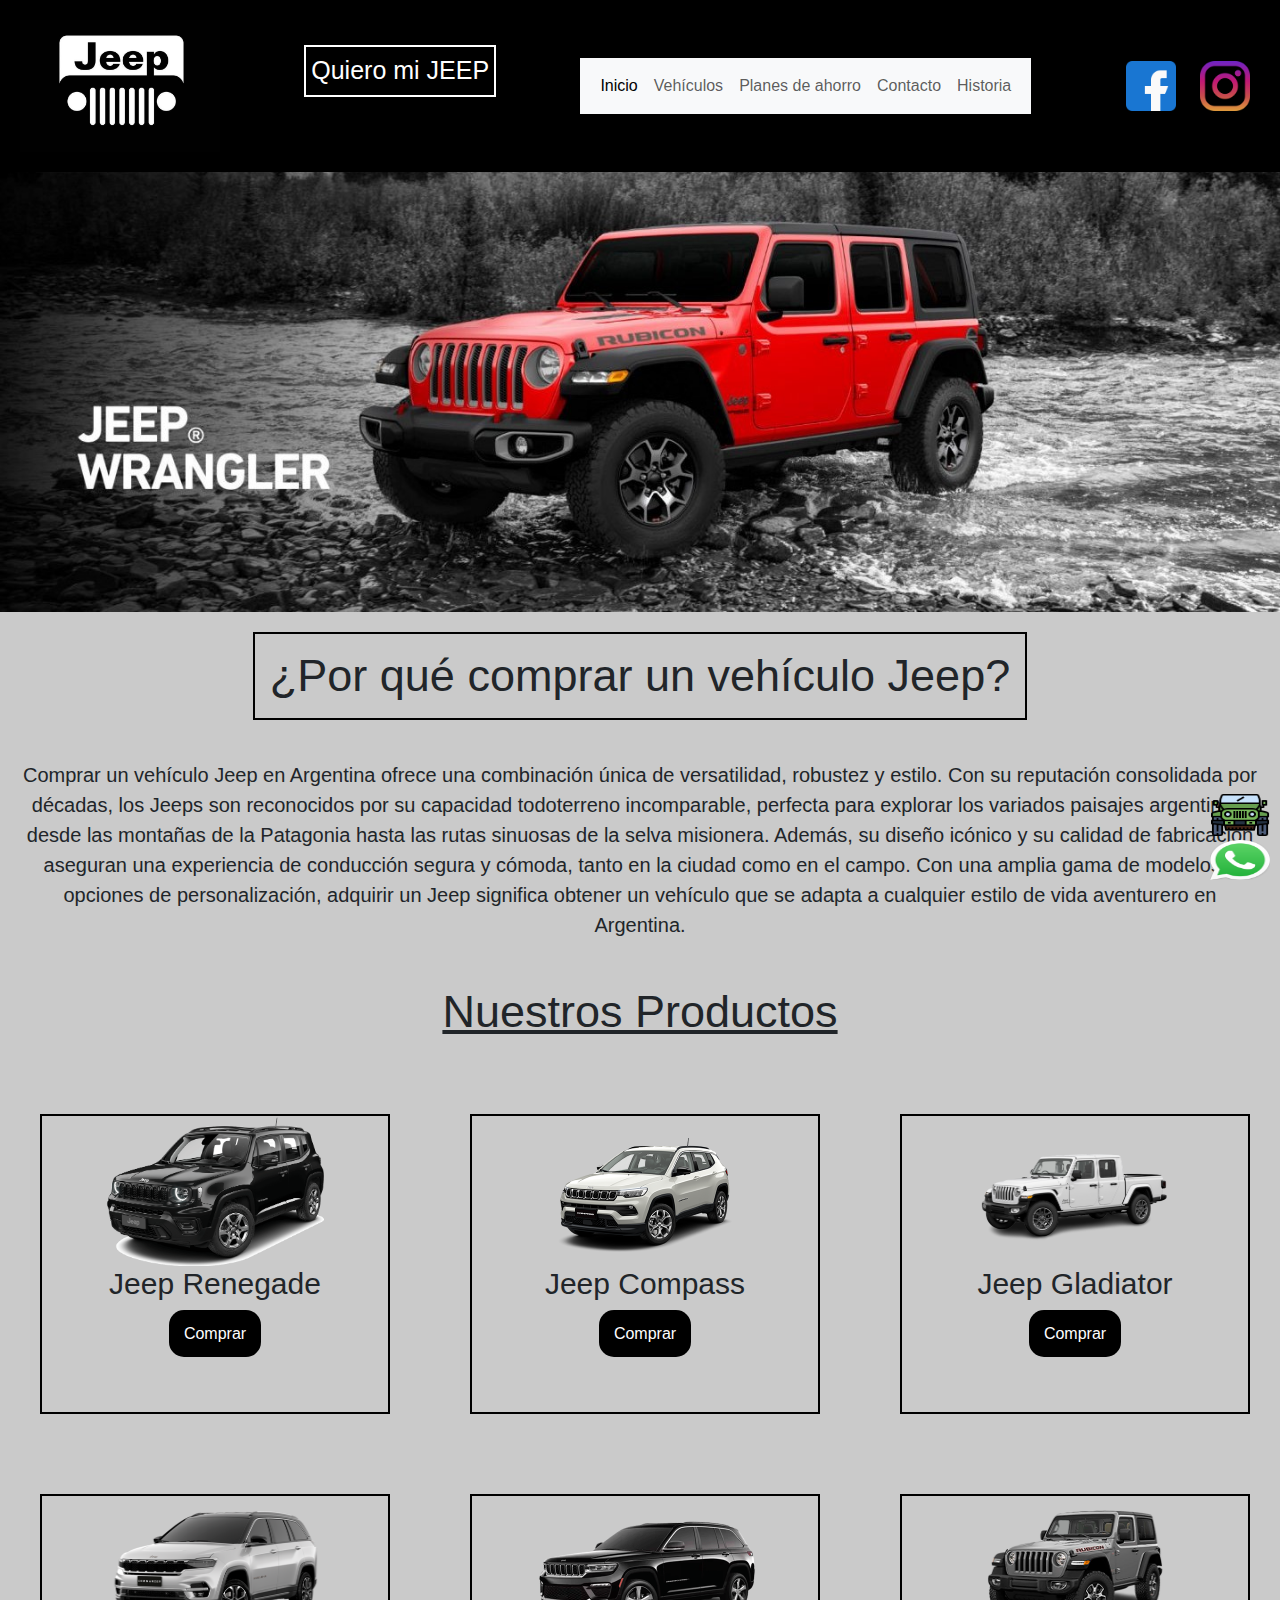
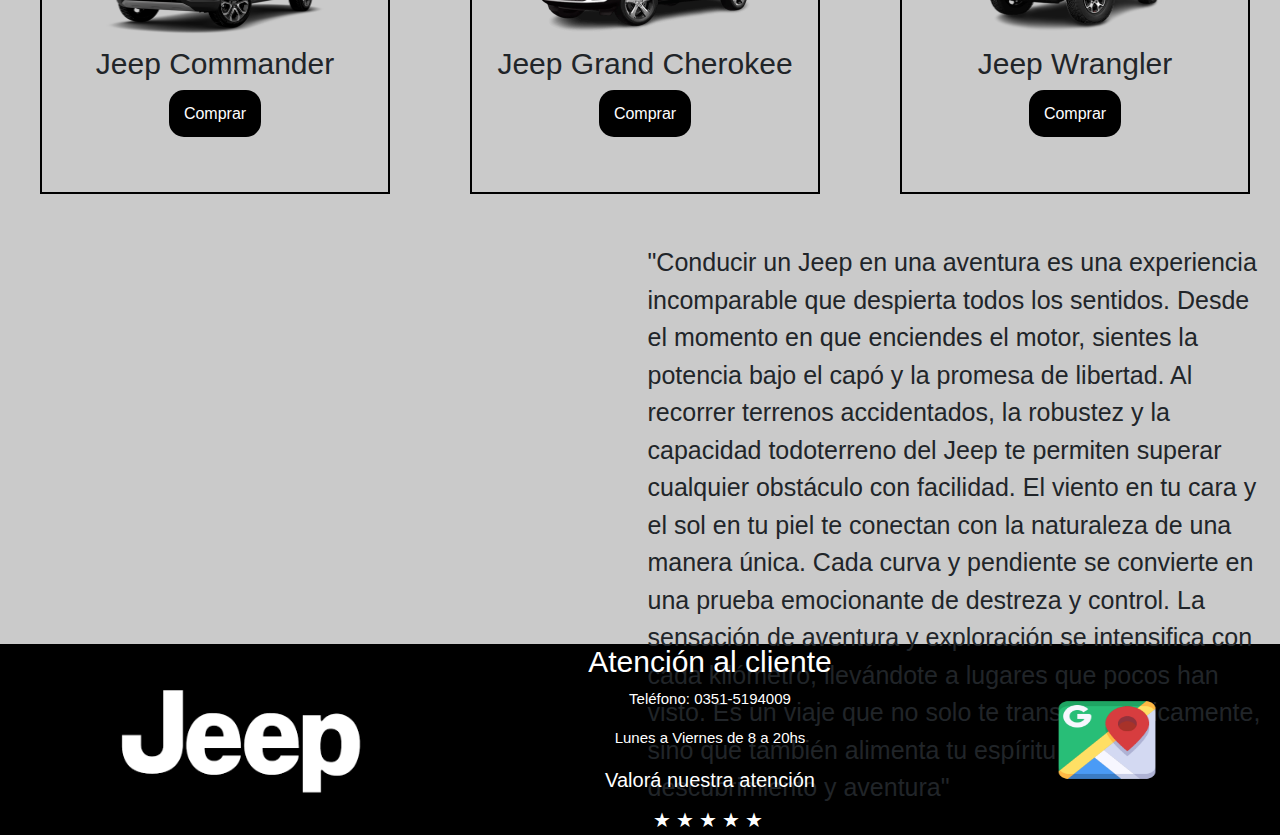
==== index.html @ 8668ca27 "jeepcopia1" ====
<!DOCTYPE html>
<html lang="es">

<head>
    <link rel="stylesheet" href="./css/styles.css" />
    <meta charset="UTF-8">
    <meta name="viewport" content="width=device-width, initial-scale=1.0">
    <title>Jeep Argentina</title>
    <link rel="shortcut icon" href="./img/Jeeplogo.png">
    <link href="https://cdn.jsdelivr.net/npm/bootstrap@5.3.3/dist/css/bootstrap.min.css" rel="stylesheet"
        integrity="sha384-QWTKZyjpPEjISv5WaRU9OFeRpok6YctnYmDr5pNlyT2bRjXh0JMhjY6hW+ALEwIH" crossorigin="anonymous">
</head>

<body>

    <header>
        <!--LOGO JEEP-->
        <img src="./img/logovehiculojeep.jpg" alt="logo jeep">
        <a href="./pages/vehiculos.html">
            <p>Quiero mi JEEP</p>
        </a>
            <nav class="navbar navbar-expand-lg bg-body-tertiary">
                <div class="container-fluid">
                    <button class="navbar-toggler" type="button" data-bs-toggle="collapse" data-bs-target="#navbarText"
                        aria-controls="navbarText" aria-expanded="false" aria-label="Toggle navigation">
                        <span class="navbar-toggler-icon"></span>
                    </button>
                    <div class="collapse navbar-collapse" id="navbarText">
                        <ul class="navbar-nav me-auto mb-2 mb-lg-0">
                            <li class="nav-item">
                                <a class="nav-link active" aria-current="page" href="./index.html">Inicio</a>
                            </li>
                            <li class="nav-item">
                                <a class="nav-link" href="./pages/vehiculos.html">Vehículos</a>
                            </li>
                            <li class="nav-item">
                                <a class="nav-link" href="./pages/planesdeahorro.html">Planes de ahorro</a>
                            </li>
                            <li class="nav-item">
                                <a class="nav-link" href="./pages/contacto.html">Contacto</a>
                            </li>
                            <li class="nav-item">
                                <a class="nav-link" href="./pages/historia.html">Historia</a>
                            </li>
                        </ul>
                        
                    </div>
                </div>
        </nav>
        <div class="redessociales">
            <a href="https://www.facebook.com/Jeep.com.ar" target="_blank"><img src="./img/facebook.png" alt=""></a>
            <a href="https://www.instagram.com/jeep_argentina/" target="_blank"><img src="./img/instagram.png"
                    alt=""></a>
        </div>
    </header>

    <main>
        <section class="imgpresentacion">
            <img src="./img/jeepinicio.jpg" alt="jeep inicio">
        </section>
        <section class="bienvenidos">
            <h1>¿Por qué comprar un vehículo Jeep?</h1>
            <p>Comprar un vehículo Jeep en Argentina ofrece una combinación única de versatilidad, robustez y estilo.
                Con su reputación consolidada por décadas, los Jeeps son reconocidos por su capacidad todoterreno
                incomparable, perfecta para explorar los variados paisajes argentinos, desde las montañas de la
                Patagonia hasta las rutas sinuosas de la selva misionera. Además, su diseño icónico y su calidad de
                fabricación aseguran una experiencia de conducción segura y cómoda, tanto en la ciudad como en el campo.
                Con una amplia gama de modelos y opciones de personalización, adquirir un Jeep significa obtener un
                vehículo que se adapta a cualquier estilo de vida aventurero en Argentina.</p>
        </section>
        <section class="productos">
            <!--TARJETAS PRODUCTOS-->
            <h2>Nuestros Productos</h2>
            <div class="grilla-productos">
                <div>
                    <img src="./img/Jeeprenegade.png" alt="Jeep renegade">
                    <h3>Jeep Renegade</h3>
                    <a href="">Comprar</a>
                </div>
                <div>
                    <img src="./img/jeepcompass.png" alt="Jeep compass">
                    <h3>Jeep Compass</h3>
                    <a href="">Comprar</a>
                </div>
                <div>
                    <img src="./img/jeepgladiator.png" alt="Jeep gladiator">
                    <h3>Jeep Gladiator</h3>
                    <a href="">Comprar</a>
                </div>
                <div>
                    <img src="./img/jeepcommander.png" alt="Jeep commander">
                    <h3>Jeep Commander</h3>
                    <a href="">Comprar</a>
                </div>
                <div>
                    <img src="./img/jeepgrandcherokee.png" alt="Jeep grand cherokee">
                    <h3>Jeep Grand Cherokee</h3>
                    <a href="">Comprar</a>
                </div>
                <div>
                    <img src="./img/jeepwrangler.png" alt="Jeep wrangler">
                    <h3>Jeep Wrangler</h3>
                    <a href="">Comprar</a>
                </div>
            </div>
        </section>
        <section class="presentacion">
            <!--VIDEO PRESENTACION-->
            <iframe width="580" height="350" src="https://www.youtube.com/embed/RzF9EJxmcEs?si=Dp8zpTkOr5oR4R_J"
                title="YouTube video player" frameborder="0"
                allow="accelerometer; autoplay; clipboard-write; encrypted-media; gyroscope; picture-in-picture; web-share"
                referrerpolicy="strict-origin-when-cross-origin" allowfullscreen></iframe>
            <p>"Conducir un Jeep en una aventura es una experiencia incomparable que despierta todos los sentidos. Desde
                el momento en que enciendes el motor, sientes la potencia bajo el capó y la promesa de libertad. Al
                recorrer terrenos accidentados, la robustez y la capacidad todoterreno del Jeep te permiten superar
                cualquier obstáculo con facilidad. El viento en tu cara y el sol en tu piel te conectan con la
                naturaleza de una manera única. Cada curva y pendiente se convierte en una prueba emocionante de
                destreza y control. La sensación de aventura y exploración se intensifica con cada kilómetro, llevándote
                a lugares que pocos han visto. Es un viaje que no solo te transporta físicamente, sino que también
                alimenta tu espíritu de descubrimiento y aventura"</p>
        </section>
        <div class="whatsapp">
            <img class="jeepicono" src="./img/jeepicono.png" alt="">
            <a href="https://web.whatsapp.com/" target="_blank"><img class="whatsappicono" src="./img/whatsapp.png"
                    alt=""></a>
        </div>
    </main>

    <footer>
        <img src="./img/Jeeplogo.png" alt="jeep logo">
        <div class="atencionyvaloracion">
            <div class="atencion">
                <h2>Atención al cliente</h2>
                <p>Teléfono: 0351-5194009</p>
                <p>Lunes a Viernes de 8 a 20hs</p>
            </div>
            <div class="valoraciones">
                <p>Valorá nuestra atención</p>
                <ul>
                    <li><a href="">★</a></li>
                    <li><a href="">★</a></li>
                    <li><a href="">★</a></li>
                    <li><a href="">★</a></li>
                    <li><a href="">★</a></li>
                </ul>
            </div>
        </div>
        <a href="https://www.google.com/maps/search/jeep+argentina+concesionarios/@-31.3902182,-64.2924494,12z/data=!3m1!4b1?entry=ttu"
            target="_blank"><img src="./img/google-maps.png" alt=""></a>
    </footer>
    <script src="https://cdn.jsdelivr.net/npm/bootstrap@5.3.3/dist/js/bootstrap.bundle.min.js"
        integrity="sha384-YvpcrYf0tY3lHB60NNkmXc5s9fDVZLESaAA55NDzOxhy9GkcIdslK1eN7N6jIeHz"
        crossorigin="anonymous"></script>

</body>

</html>
---- css/styles.css ----
/**RESET**/
* {
    margin:0;
    padding:0;
    box-sizing: border-box;
    font-family: 'Gill Sans', 'Gill Sans MT', Calibri, 'Trebuchet MS', sans-serif;
}

/**HEADER**/

header {
    background-color: black;
    padding: 20px;
    position: sticky;
    display: flex;
    justify-content: space-between;
    align-items: center;
    z-index: 1;
}

header img {
    width: 200px;
    height: auto;
}


header a p:hover {
    color: orange;
    border-color: orange;
}

header a p {
    font-size: 25px;
    color: white;
    border: 2px solid white;
    padding: 5px;
    display: inline-block;
    text-align: center;
    margin-bottom: 30px;
}

.redessociales a img{
    width: 50px;
    height: 50px;
    margin: 10px;  
}


/**MAIN**/

main {
    background-color: rgba(51, 49, 49, 0.26);
}

.imgpresentacion img {
    width: 100%;
    margin-top: 0;
    padding: 0;
    height: auto;
}


.bienvenidos {
    text-align: center;
}

.bienvenidos h1 {
    font-size: 45px;
    border: 2px solid black;
    display: inline-block;
    padding: 15px;
    margin: 20px;
}

.bienvenidos p {
    font-size: 20px;
    margin: 10px;
    padding: 10px;
}


section h2 {
    font-size: 45px;
    padding: 15px;
    margin: 20px;
    text-align: center;
    text-decoration: underline;
    padding-bottom: 15px;
}

.grilla-productos {
    width: 100%;
    display: grid;
    grid-template-columns: repeat(3, 1fr);
    grid-template-rows: 1fr 1fr ;
    align-items: center;
}

.grilla-productos div {
    width:350px ;
    height: 300px;
    border: 2px solid black;
    text-align: center;
    margin: 40px;
}

.grilla-productos div img {
    width: 250px;
    height: 150px;
}

.grilla-productos div a {
    text-decoration: none;
    background-color: black;
    color: white;
    padding: 15px;
    border-radius: 15px;
}


.grilla-productos div h3 {
    font-size: 30px;
    margin-bottom: 20px;
}


.presentacion {
    display: grid;
    grid-template-columns: repeat(2, 1fr);
    grid-auto-rows: 1fr 1fr;
    margin-left: 15px;
    height: 400px;
    margin-top: 10px;
}

.presentacion p {
    font-size: 25px;
    margin-right: 15px;
    margin-bottom: 25px;
}

.whatsapp {
    position: fixed;
    bottom: 20px;
    right: 10px;
    display: flex;
    flex-direction: column;
}

.jeepicono{
    width: 60px;
    height: 50px;
}

.whatsappicono {
    width: 60px;
    height: 40px;
}

/**FOOTER**/

footer {
    background-color: black;
    color: white;
    display: flex;
    justify-content: space-around;
    align-items: center;
}

footer h2 {
    font-size: 30px;
    text-align: center;
}

footer p {
    text-align: center;
    font-size: 15px;
}

footer img{
    width: 250px;
    height: 150px;
    margin: 15px;
}

footer a img {
    width: 100px;
    height: 80px;
    margin: 20px;
}

.valoraciones {
    font-size: 0;
    text-align: center;
}

.valoraciones p {
    font-size: 20px;  
    margin: 10px; 
    padding: 0px;
}

.valoraciones ul{
    list-style: none;
    margin: 0;
    padding: 0;
}

.valoraciones li {
    display: inline-block;
    margin-right: 5px;
}

.valoraciones li a{
    text-decoration: none;
    font-size: 20px;
    color: white;
}

.valoraciones li a:hover,
.valoraciones li a:focus,
.valoraciones li a:active {
    color:yellow;
}


/*?CONTACTO*/

.mb-3 {
    background-image: url(../img/jeepformulario.jpg);
    background-position: center;
    background-size: cover;
    background-repeat: no-repeat;
    background-attachment: fixed;
    color: white;
    padding: 15px;
}

form div {
    padding: 10px;
}

/*! HISTORIA*/

.historiajeep {
    display: grid;
    grid-template-columns: repeat(2, 1fr);
    grid-template-rows: 0.4fr 1fr;
}

.historiajeep h1 {
    font-size: 45px;
    padding: 15px;
    margin: 20px;
    text-align: center;
    text-decoration: underline;
    padding-bottom: 15px;
    grid-column: 1/3;
}

.historiajeep img {
    width: 700px;
    height: 450px;
}

.historiajeep p {
    font-size: 21px;
    margin: 10px;
    padding: 10px;
}

/*?VEHICULOS*/

.aventura img {
    width: 100%;
    margin-top: 0;
    padding: 0;
    height: 500px;
}

.vehiculos {
    width: 100%;
    display: grid;
    grid-template-columns: repeat(3, 1fr);
    grid-template-rows: 0.4fr 1fr 1fr;
}

.vehiculos h1 {
    font-size: 45px;
    text-align: center;
    padding: 15px;
    margin: 20px;
    grid-column: 1/4;
    text-decoration: underline;
}

.vehiculos div {
    width:350px ;
    height: 300px;
    text-align: center;
    margin-bottom: 20px;
    margin: 40px;
}

.vehiculos div img {
    width: 250px;
    height: 150px;
}

.vehiculos div a {
    text-decoration: none;
    background-color: rgba(255, 255, 0, 0.699);
    color: black;
    padding: 15px;
    border-radius: 15px;
}

.vehiculos div h3 {
    font-size: 30px;
    margin-bottom: 20px;
}

.descripcionmodelos {
    display: grid;
    grid-template-columns: repeat(2, 1fr);
    grid-auto-rows: 1fr 1fr;
    margin-left: 10px;

}

.modelos img {
    width: 280px;
    height: 180px;
    padding: 5px;
}

.modelos-title h2 {
    font-size: 40px;
}

.modelos-title p {
    font-size: 20px;
    margin: 15px;
}

/*! PLANES DE AHORRO*/

.jeepahorro img {
    width: 100%;
    margin-top: 0;
    padding: 0;
    height: 500px;
}

.tarjetasplan {
    display: flex;
    flex-direction: column;
}

.tarjetasplan div {
    width:350px ;
    height: 300px;
    text-align: center;
    margin-bottom: 20px;
    margin: 40px;
}

.tarjetasplan div img {
    width: 250px;
    height: 150px;
}

.tarjetasplan div a {
    text-decoration: none;
    background-color: rgba(255, 255, 0, 0.699);
    color: black;
    padding: 15px;
    border-radius: 15px;
}

.tarjetasplan div h3 {
    font-size: 30px;
    margin-bottom: 20px;
}

/*? MEDIA QUERIES INDEX*/


@media (max-width: 1240px) 
{   .grilla-productos  {
        grid-template-columns: repeat(2, 1fr);
        grid-auto-rows: 400px;
        margin-bottom: 30px;
        align-items: center;
}
    .productos h2 {
        grid-column: 1/3;
    }

    .presentacion p {
        font-size: 22px;
    }

    .whatsapp {
        display:none
    }
}

@media (max-width: 1189px){

    .presentacion {
        height: 350px;
    }
    .presentacion p {
        font-size: 20px;
    }
    .presentacion iframe {
        width: 500px;
        height: 300px;
    }
}


@media (max-width: 1022px) {
    .presentacion {
        display: flex;
        flex-direction: column;
        justify-content: center;
        align-items: center;
        height: 500px;
    }
    .presentacion p {
        margin-top: 20px;
        text-align: center;
        margin: 18px;
    }
    
}


@media (max-width: 935px) {
    .presentacion iframe {
        width: 400px;
        height: 250px;
    }

    .presentacion p {
        font-size: 17px;
    }

}

@media (max-width: 895px) {

    .grilla-productos {
        display: flex;
        flex-direction: column;
        align-items: center;
        
    }

    footer img {
        width: 200px;
        height: 100px;
        }
    }

@media (max-width: 847px) {
    .bienvenidos h1 {
        font-size: 35px;
    }

    .productos h2 {
        font-size: 30px;
    }
    
    .bienvenidos p {
        font-size: 20px;
    }

    .productos div h3 {
        font-size: 20px;
    }

    footer img {
        width: 150px;
        height: 70px;
    }

    footer h2 {
        font-size: 22px;
    }

    footer a img {
        width: 70px;
        height: 50px;
    }
}

@media (max-width: 723px) {
    header a p {
        font-size: 12px;
        }
    section h2 {
        font-size: 35px;
        }

    footer h2 {
        font-size: 13px;
        }

    footer p {
        font-size: 10px;
        }

    footer img {
        width: 120px;
        height: 50px;
        }

    .valoraciones p {
        font-size: 13px;
        }

    .bienvenidos h1 {
        font-size: 25px;
        }
    }

    @media (max-width: 555px){

    .redessociales {
        display: flex;
        flex-direction: column;
        }

    .atencionyvaloracion {
        display: flex;
        flex-direction: column;
        margin-top: 10px;
        }
    
    .bienvenidos h1 {
        font-size: 25px;
    }

    .bienvenidos p {
        font-size: 15px;
    }

    .presentacion iframe {
        width: 80%;
    }

    .presentacion p {
        font-size: 15px;
    }
    }

    @media (max-width: 490px){

    header img  {
        width: 150px;
        }

    .redessociales a img {
        width: 40px;
        height: 40px;
    }

    .bienvenidos h1 {
        font-size: 16px;
    }

    .bienvenidos p {
        font-size: 13px;
    }

    .productos h2 {
        font-size: 23px;
    }

    footer img {
        width: 100px;
        height: 40px;
        }
    }

    @media (max-width: 428px){
        header a p {
            display: none;
            }
    }

    @media (max-width: 384px){
        header img {
            width: 120px;
        }

        .grilla-productos div {
            width: 290px;
            height: 250px;
            margin: 20px;
        }
    }

    /*? MEDIA QUERIES VEHICULOS*/

    @media (max-width: 1075px){
        .aventura img{
            height: auto;
        }

        
        .vehiculos {
            grid-template-columns: repeat(2, 1fr);
            grid-auto-rows: 400px;
            margin-bottom: 30px;
            align-items: center;
        }

        .vehiculos h1 {
            grid-column: 1/3;

        }

        .modelos img {
            width: 200px;
            height: 150px;
        }

        .modelos-title h2 {
            font-size: 30px;
        }

        .modelos-title p {
            font-size: 15px;
        }

    }

    @media (max-width: 819px){
        .descripcionmodelos {
            display: flex;
            flex-direction: column;
            justify-content: center;
            align-items: center;
        }

        .modelos img {
            width: 280px;
            height: 180px;
        }

        .vehiculos {
            display: flex;
            flex-direction: column;
        }

    }

    @media (max-width: 579px){
        .modelos img {
            width: 200px;
            height: 120px;
        }

        .vehiculos h1 {
            font-size: 30px;
        }

    }
    @media (max-width: 415px) {
        .modelos img {
            width: 150px;
            height: 90px;
        }
    }
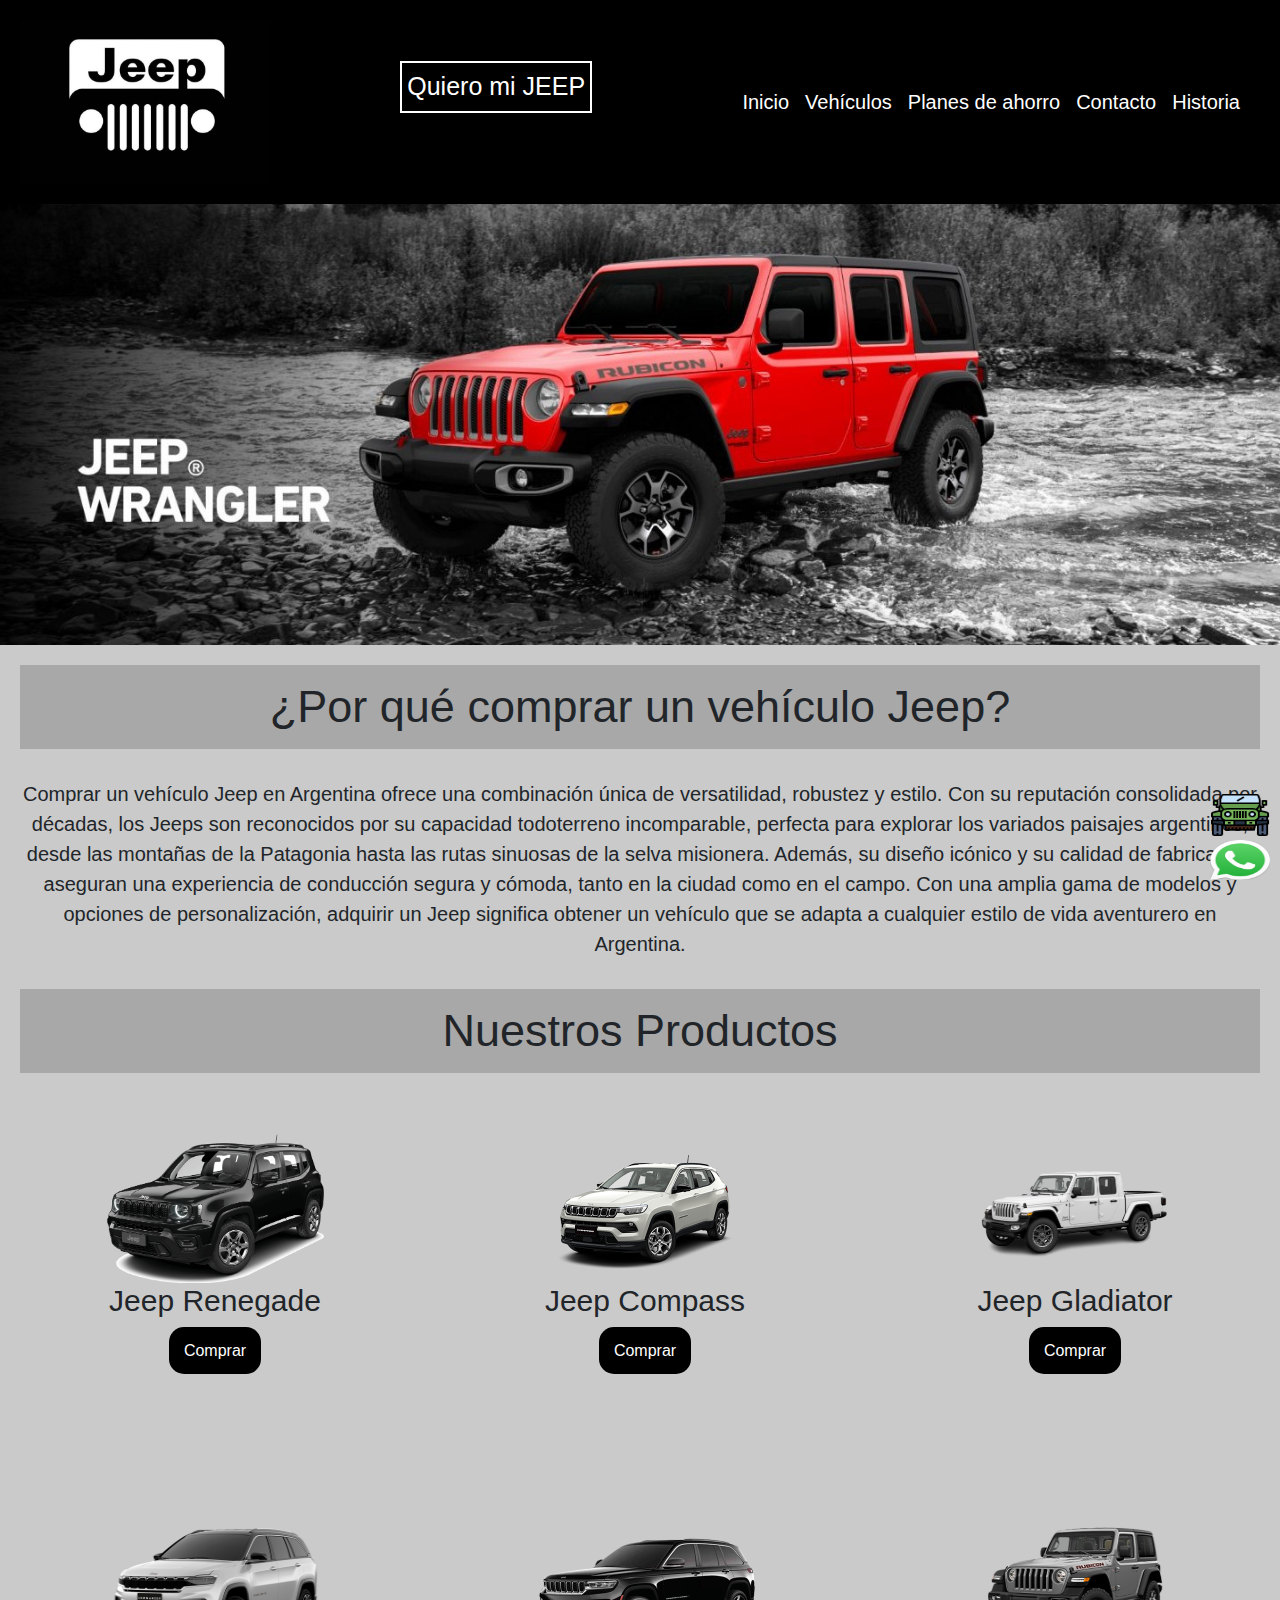
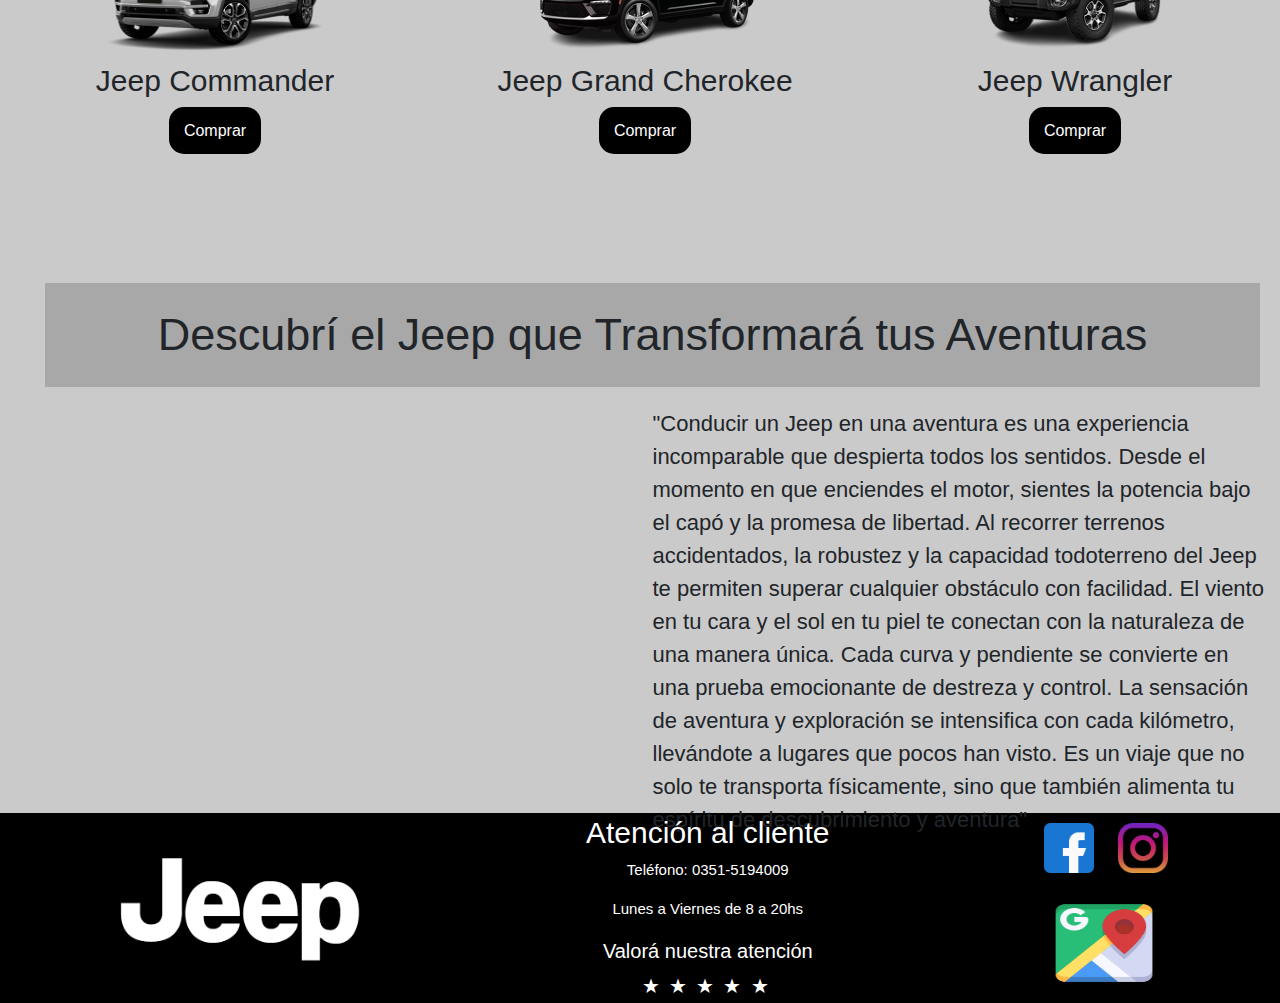
==== commit e37d4ed1: "segundo commit" ====
--- a/index.html
+++ b/index.html
@@ -1,62 +1,59 @@
 <!DOCTYPE html>
 <html lang="es">
-
 <head>
-    <link rel="stylesheet" href="./css/styles.css" />
+    <meta name="description"
+        content="Descubre nuestra amplia gama de vehículos Jeep en Argentina. Encuentra modelos como Wrangler, Cherokee, y más, con ofertas exclusivas y financiación accesible. ¡Tu aventura Jeep comienza aquí!">
+    <meta name="keywords"
+        content="Jeep, vehículos Jeep, venta de Jeep, Jeep Argentina, Jeep Wrangler, Jeep Cherokee, SUV, 4x4, vehículos todo terreno, financiación Jeep, ofertas Jeep">
     <meta charset="UTF-8">
     <meta name="viewport" content="width=device-width, initial-scale=1.0">
-    <title>Jeep Argentina</title>
+    <title>Bienvenido a Jeep Argentina - Tu Aventura Comienza Aquí</title>
     <link rel="shortcut icon" href="./img/Jeeplogo.png">
     <link href="https://cdn.jsdelivr.net/npm/bootstrap@5.3.3/dist/css/bootstrap.min.css" rel="stylesheet"
         integrity="sha384-QWTKZyjpPEjISv5WaRU9OFeRpok6YctnYmDr5pNlyT2bRjXh0JMhjY6hW+ALEwIH" crossorigin="anonymous">
+    <link rel="stylesheet" href="./scss/estilos.css" />
 </head>
 
 <body>
-
     <header>
         <!--LOGO JEEP-->
-        <img src="./img/logovehiculojeep.jpg" alt="logo jeep">
+        <img src="./img/logovehiculojeep.jpg" alt="logo jeep que se encuentra en el header de la pagina a la izquierda">
         <a href="./pages/vehiculos.html">
             <p>Quiero mi JEEP</p>
         </a>
-            <nav class="navbar navbar-expand-lg bg-body-tertiary">
-                <div class="container-fluid">
-                    <button class="navbar-toggler" type="button" data-bs-toggle="collapse" data-bs-target="#navbarText"
-                        aria-controls="navbarText" aria-expanded="false" aria-label="Toggle navigation">
-                        <span class="navbar-toggler-icon"></span>
-                    </button>
-                    <div class="collapse navbar-collapse" id="navbarText">
-                        <ul class="navbar-nav me-auto mb-2 mb-lg-0">
-                            <li class="nav-item">
-                                <a class="nav-link active" aria-current="page" href="./index.html">Inicio</a>
-                            </li>
-                            <li class="nav-item">
-                                <a class="nav-link" href="./pages/vehiculos.html">Vehículos</a>
-                            </li>
-                            <li class="nav-item">
-                                <a class="nav-link" href="./pages/planesdeahorro.html">Planes de ahorro</a>
-                            </li>
-                            <li class="nav-item">
-                                <a class="nav-link" href="./pages/contacto.html">Contacto</a>
-                            </li>
-                            <li class="nav-item">
-                                <a class="nav-link" href="./pages/historia.html">Historia</a>
-                            </li>
-                        </ul>
-                        
-                    </div>
+        <nav class="navbar navbar-expand-lg bg-body-tertiary">
+            <div class="container-fluid">
+                <button class="navbar-toggler" type="button" data-bs-toggle="collapse" data-bs-target="#navbarText"
+                    aria-controls="navbarText" aria-expanded="false" aria-label="Toggle navigation">
+                    <span class="navbar-toggler-icon"></span>
+                </button>
+                <div class="collapse navbar-collapse" id="navbarText">
+                    <ul class="navbar-nav me-auto mb-2 mb-lg-0">
+                        <li class="nav-item">
+                            <a class="nav-link active" aria-current="page" href="./index.html">Inicio</a>
+                        </li>
+                        <li class="nav-item">
+                            <a class="nav-link" href="./pages/vehiculos.html">Vehículos</a>
+                        </li>
+                        <li class="nav-item">
+                            <a class="nav-link" href="./pages/planesdeahorro.html">Planes de ahorro</a>
+                        </li>
+                        <li class="nav-item">
+                            <a class="nav-link" href="./pages/contacto.html">Contacto</a>
+                        </li>
+                        <li class="nav-item">
+                            <a class="nav-link" href="./pages/historia.html">Historia</a>
+                        </li>
+                    </ul>
                 </div>
+            </div>
         </nav>
-        <div class="redessociales">
-            <a href="https://www.facebook.com/Jeep.com.ar" target="_blank"><img src="./img/facebook.png" alt=""></a>
-            <a href="https://www.instagram.com/jeep_argentina/" target="_blank"><img src="./img/instagram.png"
-                    alt=""></a>
-        </div>
     </header>
 
     <main>
         <section class="imgpresentacion">
-            <img src="./img/jeepinicio.jpg" alt="jeep inicio">
+            <img src="./img/jeepinicio.jpg"
+                alt="imagen presentacion con vehiculo jeep wrangler rojo que se encuentra debajo del header">
         </section>
         <section class="bienvenidos">
             <h1>¿Por qué comprar un vehículo Jeep?</h1>
@@ -73,32 +70,38 @@
             <h2>Nuestros Productos</h2>
             <div class="grilla-productos">
                 <div>
-                    <img src="./img/Jeeprenegade.png" alt="Jeep renegade">
+                    <img src="./img/Jeeprenegade.png"
+                        alt="imagen jeep renegade color negro que se encuentra en la tarjeta de productos">
                     <h3>Jeep Renegade</h3>
                     <a href="">Comprar</a>
                 </div>
                 <div>
-                    <img src="./img/jeepcompass.png" alt="Jeep compass">
+                    <img src="./img/jeepcompass.png"
+                        alt="imagen jeep compass color blanco que se encuentra en la tarjeta de productos">
                     <h3>Jeep Compass</h3>
                     <a href="">Comprar</a>
                 </div>
                 <div>
-                    <img src="./img/jeepgladiator.png" alt="Jeep gladiator">
+                    <img src="./img/jeepgladiator.png"
+                        alt="imagen jeep gladiator color blanco que se encuentra en la tarjeta de productos">
                     <h3>Jeep Gladiator</h3>
                     <a href="">Comprar</a>
                 </div>
                 <div>
-                    <img src="./img/jeepcommander.png" alt="Jeep commander">
+                    <img src="./img/jeepcommander.png"
+                        alt="imagen jeep commander color blanco que se encuentra en la tarjeta de productos">
                     <h3>Jeep Commander</h3>
                     <a href="">Comprar</a>
                 </div>
                 <div>
-                    <img src="./img/jeepgrandcherokee.png" alt="Jeep grand cherokee">
+                    <img src="./img/jeepgrandcherokee.png"
+                        alt="imagen jeep grand cherokee color negro que se encuentra en la tarjeta de productos">
                     <h3>Jeep Grand Cherokee</h3>
                     <a href="">Comprar</a>
                 </div>
                 <div>
-                    <img src="./img/jeepwrangler.png" alt="Jeep wrangler">
+                    <img src="./img/jeepwrangler.png"
+                        alt="imagen jeep wrangler color gris oscuro que se encuentra en la tarjeta de productos">
                     <h3>Jeep Wrangler</h3>
                     <a href="">Comprar</a>
                 </div>
@@ -106,12 +109,14 @@
         </section>
         <section class="presentacion">
             <!--VIDEO PRESENTACION-->
+            <h2>Descubrí el Jeep que Transformará tus Aventuras</h2>
             <iframe width="580" height="350" src="https://www.youtube.com/embed/RzF9EJxmcEs?si=Dp8zpTkOr5oR4R_J"
-                title="YouTube video player" frameborder="0"
+                title="Video presentacion vehiculo jeep wrangler rubicon - aventura y rendimiento" frameborder="0"
                 allow="accelerometer; autoplay; clipboard-write; encrypted-media; gyroscope; picture-in-picture; web-share"
                 referrerpolicy="strict-origin-when-cross-origin" allowfullscreen></iframe>
-            <p>"Conducir un Jeep en una aventura es una experiencia incomparable que despierta todos los sentidos. Desde
-                el momento en que enciendes el motor, sientes la potencia bajo el capó y la promesa de libertad. Al
+            <p>"Conducir un Jeep en una aventura es una experiencia incomparable que despierta todos los sentidos.
+                Desde el momento en que enciendes el motor, sientes la potencia bajo el capó y la promesa de libertad.
+                Al
                 recorrer terrenos accidentados, la robustez y la capacidad todoterreno del Jeep te permiten superar
                 cualquier obstáculo con facilidad. El viento en tu cara y el sol en tu piel te conectan con la
                 naturaleza de una manera única. Cada curva y pendiente se convierte en una prueba emocionante de
@@ -119,16 +124,20 @@
                 a lugares que pocos han visto. Es un viaje que no solo te transporta físicamente, sino que también
                 alimenta tu espíritu de descubrimiento y aventura"</p>
         </section>
+
         <div class="whatsapp">
-            <img class="jeepicono" src="./img/jeepicono.png" alt="">
+            <!--ICONO FLOTANTE JEEP Y WHATSAPP -->
+            <img class="jeepicono" src="./img/jeepicono.png"
+                alt="imagen flotante logo vehiculo jeep verde que se encuentra arriba del logo flotante de whatsapp ">
             <a href="https://web.whatsapp.com/" target="_blank"><img class="whatsappicono" src="./img/whatsapp.png"
-                    alt=""></a>
+                    alt="imagen flotante logo whatsapp para redireccionar a los clientes al celular de la empresa"></a>
         </div>
+
     </main>
 
     <footer>
-        <img src="./img/Jeeplogo.png" alt="jeep logo">
-        <div class="atencionyvaloracion">
+        <img src="./img/Jeeplogo.png" alt="Imagen logo jeep que se encuentra en el footer a la izquierda">
+        <div>
             <div class="atencion">
                 <h2>Atención al cliente</h2>
                 <p>Teléfono: 0351-5194009</p>
@@ -145,13 +154,21 @@
                 </ul>
             </div>
         </div>
-        <a href="https://www.google.com/maps/search/jeep+argentina+concesionarios/@-31.3902182,-64.2924494,12z/data=!3m1!4b1?entry=ttu"
-            target="_blank"><img src="./img/google-maps.png" alt=""></a>
+        <div>
+            <div class="redessociales">
+                <a href="https://www.facebook.com/Jeep.com.ar" target="_blank"><img src="./img/facebook.png"
+                        alt="imagen logo facebook que se encuentra en el footer a la derecha para redireccionar a los clientes al facebook de la empresa"></a>
+                <a href="https://www.instagram.com/jeep_argentina/" target="_blank"><img src="./img/instagram.png"
+                        alt="imagen logo instagram que se encuentra en el footer a la derecha para redireccionar a los clientes al instagram de la empresa"></a>
+            </div>
+            <a href="https://www.google.com/maps/search/jeep+argentina+concesionarios/@-31.3902182,-64.2924494,12z/data=!3m1!4b1?entry=ttu"
+                target="_blank"><img src="./img/google-maps.png"
+                    alt="imagen google maps que se encuentra en el footer debajo de las redes sociales para redireccionar a los clientes a la ubicacion de la empresa"></a>
+        </div>
     </footer>
     <script src="https://cdn.jsdelivr.net/npm/bootstrap@5.3.3/dist/js/bootstrap.bundle.min.js"
         integrity="sha384-YvpcrYf0tY3lHB60NNkmXc5s9fDVZLESaAA55NDzOxhy9GkcIdslK1eN7N6jIeHz"
         crossorigin="anonymous"></script>
-
 </body>
 
 </html>--- a/scss/estilos.css
+++ b/scss/estilos.css
@@ -0,0 +1,688 @@
+/**RESET**/
+* {
+  margin: 0;
+  padding: 0;
+  box-sizing: border-box;
+  font-family: "Gill Sans", "Gill Sans MT", Calibri, "Trebuchet MS", sans-serif;
+}
+
+/**VARIABLES**/
+main {
+  background-color: rgba(51, 49, 49, 0.26);
+}
+
+.whatsapp {
+  position: fixed;
+  bottom: 20px;
+  right: 10px;
+  display: flex;
+  flex-direction: column;
+}
+
+.jeepicono {
+  width: 60px;
+  height: 50px;
+}
+
+.whatsappicono {
+  width: 60px;
+  height: 40px;
+}
+
+/*?HEADER DE INDEX + PAGES*/
+header {
+  background-color: black;
+  padding: 20px;
+  position: sticky;
+  display: flex;
+  justify-content: space-between;
+  align-items: center;
+  z-index: 1;
+}
+header img {
+  width: 250px;
+  height: auto;
+}
+header a p {
+  font-size: 25px;
+  color: white;
+  border: 2px solid white;
+  padding: 5px;
+  display: inline-block;
+  text-align: center;
+  margin-bottom: 30px;
+}
+header a p:hover {
+  color: orange;
+  border-color: orange;
+}
+header .navbar {
+  background-color: black !important;
+}
+header .navbar .container-fluid .navbar-toggler {
+  background-color: white !important;
+}
+header .navbar .container-fluid ul li a {
+  font-size: 20px !important;
+  color: white !important;
+}
+
+/*! MAIN DEL INDEX*/
+main .imgpresentacion img {
+  width: 100%;
+  margin-top: 0;
+  padding: 0;
+  height: auto;
+}
+main .bienvenidos {
+  text-align: center;
+}
+main .bienvenidos h1 {
+  font-size: 45px;
+  padding: 15px;
+  margin: 20px;
+  background-color: rgba(0, 0, 0, 0.164);
+}
+main .bienvenidos p {
+  font-size: 20px;
+  margin: 10px;
+  padding: 10px;
+}
+main .productos h2 {
+  font-size: 45px;
+  padding: 15px;
+  margin: 20px;
+  text-align: center;
+  background-color: rgba(0, 0, 0, 0.164);
+  padding-bottom: 15px;
+}
+main .grilla-productos {
+  width: 100%;
+  display: grid;
+  grid-template-columns: repeat(3, 1fr);
+  grid-template-rows: 1fr 1fr;
+  align-items: center;
+}
+main .grilla-productos div {
+  width: 350px;
+  height: 300px;
+  text-align: center;
+  margin: 40px;
+}
+main .grilla-productos div img {
+  width: 250px;
+  height: 150px;
+}
+main .grilla-productos div h3 {
+  font-size: 30px;
+  margin-bottom: 20px;
+}
+main .grilla-productos div a {
+  text-decoration: none;
+  background-color: black;
+  color: white;
+  padding: 15px;
+  border-radius: 15px;
+}
+main .presentacion {
+  display: grid;
+  grid-template-columns: repeat(2, 1fr);
+  grid-auto-rows: auto auto;
+  height: 550px;
+  margin-left: 25px;
+  margin-top: 10px;
+}
+main .presentacion h2 {
+  font-size: 45px;
+  padding: 25px;
+  margin: 20px;
+  text-align: center;
+  background-color: rgba(0, 0, 0, 0.164);
+  grid-column: 1/3;
+}
+main .presentacion p {
+  font-size: 22px;
+  margin-right: 15px;
+}
+main .whatsapp {
+  position: fixed;
+  bottom: 20px;
+  right: 10px;
+  display: flex;
+  flex-direction: column;
+}
+main .whatsapp .jeepicono {
+  width: 60px;
+  height: 50px;
+}
+main .whatsapp .whatsappicono {
+  width: 60px;
+  height: 40px;
+}
+
+/*! MAIN DE VEHICULOS*/
+main .aventura img {
+  width: 100%;
+  margin-top: 0;
+  padding: 0;
+  height: 500px;
+}
+main .vehiculos {
+  width: 100%;
+  display: grid;
+  grid-template-columns: repeat(3, 1fr);
+  grid-template-rows: 0.4fr 1fr 1fr;
+}
+main .vehiculos h1 {
+  font-size: 45px;
+  text-align: center;
+  padding: 15px;
+  margin: 20px;
+  grid-column: 1/4;
+  background-color: rgba(0, 0, 0, 0.336);
+}
+main .vehiculos div {
+  width: 350px;
+  height: 300px;
+  text-align: center;
+  margin-bottom: 20px;
+  margin: 40px;
+}
+main .vehiculos div img {
+  width: 250px;
+  height: 150px;
+}
+main .vehiculos div h3 {
+  font-size: 30px;
+  margin-bottom: 20px;
+}
+main .vehiculos div a {
+  text-decoration: none;
+  background-color: rgba(255, 255, 0, 0.699);
+  color: black;
+  padding: 15px;
+  border-radius: 15px;
+}
+main .descripcionmodelos {
+  display: grid;
+  grid-template-columns: repeat(2, 1fr);
+  grid-auto-rows: 1fr 1fr;
+  margin-left: 10px;
+}
+main .descripcionmodelos .modelos img {
+  width: 280px;
+  height: 180px;
+  padding: 5px;
+}
+main .descripcionmodelos .modelos-title h2 {
+  font-size: 40px;
+  text-align: center;
+  text-decoration: underline;
+}
+main .descripcionmodelos .modelos-title p {
+  font-size: 20px;
+  margin: 15px;
+}
+
+/*? MAIN PLANES DE AHORRO*/
+main .jeepahorro img {
+  width: 100%;
+  margin-top: 0;
+  padding: 0;
+  height: 500px;
+}
+main .tarjetasplan {
+  display: grid;
+  grid-template-columns: repeat(2, 1fr);
+  grid-auto-rows: 0.4fr 1fr;
+  padding-bottom: 45px;
+}
+main .tarjetasplan h1 {
+  font-size: 45px;
+  text-align: center;
+  padding: 15px;
+  margin: 20px;
+  grid-column: 1/3;
+  background-color: rgba(0, 0, 0, 0.164);
+}
+main .tarjetasplan div {
+  width: 350px;
+  height: 300px;
+  text-align: center;
+  margin-bottom: 20px;
+  margin: 40px;
+}
+main .tarjetasplan div img {
+  width: 250px;
+  height: 150px;
+}
+main .tarjetasplan div h3 {
+  font-size: 30px;
+  margin-bottom: 20px;
+}
+main .tarjetasplan div a {
+  text-decoration: none;
+  background-color: rgba(255, 255, 0, 0.699);
+  color: black;
+  padding: 15px;
+  border-radius: 15px;
+}
+main .tarjetasplan .tipodeplan h2 {
+  font-size: 30px;
+  padding: 5px;
+  text-decoration: underline;
+}
+main .tarjetasplan .tipodeplan p {
+  font-size: 18px;
+  text-align: center;
+}
+
+/*! MAIN DE CONTACTO*/
+main .formulario {
+  background-image: url(../img/jeepformulario.jpg);
+  background-position: center;
+  background-size: cover;
+  background-repeat: no-repeat;
+  background-attachment: fixed;
+  color: white;
+  padding: 25px;
+}
+main .formulario h1 {
+  font-size: 45px;
+  text-align: center;
+  padding: 15px;
+  margin: 20px;
+  background-color: rgba(0, 0, 0, 0.336);
+}
+main form div {
+  padding: 5px;
+}
+
+/*? MAIN DE HISTORIA*/
+main .jeephistoria img {
+  width: 100%;
+  margin-top: 0;
+  padding: 0;
+  height: auto;
+}
+main .jeephistoria h1 {
+  font-size: 45px;
+  text-align: center;
+  padding: 15px;
+  margin: 20px;
+  background-color: rgba(0, 0, 0, 0.336);
+}
+main .jeephistoria p {
+  font-size: 25px;
+  margin: 10px;
+  padding: 10px;
+  text-align: center;
+}
+main .jeephistoria .historiaimg {
+  display: flex;
+  justify-content: center;
+  align-items: center;
+}
+main .jeephistoria .historiaimg img {
+  width: 450px;
+  height: 260px;
+  padding: 10px;
+}
+main .jeephistoria h2 {
+  font-size: 45px;
+  text-align: center;
+  padding: 15px;
+  margin: 20px;
+  background-color: rgba(0, 0, 0, 0.336);
+}
+
+/*$ FOOTER INDEX + PAGES*/
+footer {
+  background-color: black;
+  color: white;
+  display: flex;
+  justify-content: space-around;
+  align-items: center;
+}
+footer img {
+  width: 250px;
+  height: 150px;
+  margin: 15px;
+}
+footer div .atencion h2 {
+  font-size: 30px;
+  text-align: center;
+}
+footer div .atencion p {
+  font-size: 15px;
+  text-align: center;
+}
+footer div .valoraciones {
+  font-size: 15px;
+  text-align: center;
+}
+footer div .valoraciones p {
+  font-size: 20px;
+  margin: 5px;
+  text-align: center;
+}
+footer div .valoraciones ul {
+  list-style: none;
+  margin: 0;
+  padding: 0;
+}
+footer div .valoraciones ul li {
+  display: inline-block;
+  margin-right: 5px;
+}
+footer div .valoraciones ul li a {
+  text-decoration: none;
+  font-size: 20px;
+  color: white;
+}
+footer div .valoraciones ul li a:hover {
+  color: yellow;
+}
+footer a img {
+  width: 100px;
+  height: 80px;
+  margin: 20px;
+}
+footer .redessociales a img {
+  width: 50px;
+  height: 50px;
+  margin: 10px;
+}
+
+/*! MEDIA QUERYS DE INDEX*/
+@media (max-width: 1075px) {
+  main .productos .grilla-productos {
+    grid-template-columns: repeat(2, 1fr);
+    grid-auto-rows: 400px;
+    margin-bottom: 30px;
+    align-items: center;
+  }
+  main .productos .productos h2 {
+    grid-column: 1/3;
+  }
+  main .productos .presentacion p {
+    font-size: 15px;
+  }
+  main .presentacion {
+    height: 450px;
+  }
+  main .presentacion iframe {
+    width: 400px;
+    height: 250px;
+  }
+  main .presentacion h2 {
+    font-size: 33px;
+  }
+  main .presentacion p {
+    font-size: 16px;
+    text-align: center;
+    margin-bottom: 25px;
+  }
+  main .whatsapp {
+    display: none;
+  }
+}
+@media (max-width: 883px) {
+  main .presentacion iframe {
+    width: 370px;
+    height: 230px;
+  }
+  main .presentacion p {
+    font-size: 14px;
+  }
+  footer img {
+    width: 180px;
+    height: 90px;
+  }
+  footer div .atencion h2 {
+    font-size: 22px;
+  }
+  footer div .atencion p {
+    font-size: 12px;
+  }
+  footer div .valoraciones p {
+    font-size: 17px;
+  }
+  footer a img {
+    width: 70px;
+    height: 60px;
+  }
+}
+@media (max-width: 787px) {
+  main .bienvenidos h1 {
+    font-size: 30px;
+  }
+  main .bienvenidos p {
+    font-size: 15px;
+  }
+  main .productos h2 {
+    font-size: 30px;
+  }
+  main .grilla-productos {
+    display: flex;
+    flex-direction: column;
+    justify-content: center;
+    align-items: center;
+  }
+  main .presentacion {
+    height: 600px;
+    display: flex;
+    flex-direction: column;
+    justify-content: center;
+    align-items: center;
+  }
+  main .presentacion h2 {
+    font-size: 25px;
+  }
+  main .presentacion iframe {
+    width: 60%;
+    height: 60%;
+  }
+  main .presentacion p {
+    font-size: 12px;
+    margin-top: 40px;
+  }
+}
+@media (max-width: 617px) {
+  header img {
+    width: 135px;
+  }
+  header a p {
+    font-size: 13px;
+  }
+  main .bienvenidos h1 {
+    font-size: 19px;
+  }
+  main .bienvenidos p {
+    font-size: 12px;
+  }
+  main .productos h2 {
+    font-size: 19px;
+  }
+  main .presentacion h2 {
+    font-size: 16px;
+  }
+  footer img {
+    width: 80px;
+    height: 50px;
+  }
+  footer div .atencion h2 {
+    font-size: 16px;
+  }
+  footer div .atencion p {
+    font-size: 10px;
+  }
+  footer div .valoraciones p {
+    font-size: 12px;
+  }
+  footer a img {
+    width: 40px;
+    height: 35px;
+  }
+  footer .redessociales {
+    display: flex;
+    justify-content: center;
+    flex-wrap: wrap;
+  }
+  footer .redessociales a img {
+    width: 40px;
+    height: 35px;
+  }
+}
+/*! MEDIA QUERYS DE VEHICULOS*/
+@media (max-width: 1075px) {
+  main .aventura img {
+    height: auto;
+  }
+  main .vehiculos {
+    grid-template-columns: repeat(2, 1fr);
+    grid-auto-rows: 400px;
+    margin-bottom: 30px;
+    align-items: center;
+  }
+  main .vehiculos h1 {
+    grid-column: 1/3;
+  }
+  main .descripcionmodelos .modelos img {
+    width: 200px;
+    height: 150px;
+  }
+  main .descripcionmodelos .modelos-title h2 {
+    font-size: 30px;
+  }
+  main .descripcionmodelos .modelos-title p {
+    font-size: 15px;
+    text-align: center;
+  }
+}
+@media (max-width: 843px) {
+  main .vehiculos {
+    display: flex;
+    flex-direction: column;
+    justify-content: center;
+    align-items: center;
+  }
+  main .descripcionmodelos {
+    display: flex;
+    flex-wrap: wrap;
+    justify-content: center;
+    align-items: center;
+  }
+  main .descripcionmodelos .modelos {
+    display: flex;
+    flex-wrap: wrap;
+    justify-content: center;
+    align-items: center;
+  }
+  main .descripcionmodelos .modelos img {
+    width: 280px;
+    height: 180px;
+  }
+}
+@media (max-width: 579px) {
+  main .vehiculos h1 {
+    font-size: 30px;
+  }
+  main .descripcionmodelos .modelos img {
+    width: 200px;
+    height: 130px;
+  }
+}
+@media (max-width: 415px) {
+  main .descripcionmodelos .modelos img {
+    width: 150px;
+    height: 90px;
+  }
+}
+/*! MEDIA QUERYS DE PLANES DE AHORRO*/
+@media (max-width: 1008px) {
+  main .jeepahorro img {
+    height: auto;
+  }
+  main .tarjetasplan h1 {
+    font-size: 32px;
+  }
+  main .tarjetasplan .tipodeplan h2 {
+    font-size: 25px;
+  }
+  main .tarjetasplan .tipodeplan p {
+    font-size: 15px;
+  }
+}
+@media (max-width: 842px) {
+  main .tarjetasplan {
+    display: flex;
+    flex-direction: column;
+    justify-content: center;
+    align-items: center;
+  }
+  main .tarjetasplan h1 {
+    font-size: 25px;
+  }
+  main .tarjetasplan div {
+    width: 280px;
+    height: 180px;
+  }
+}
+@media (max-width: 664px) {
+  main .tarjetasplan h1 {
+    font-size: 20px;
+  }
+  main .tarjetasplan .tipodeplan h2 {
+    font-size: 20px;
+  }
+  main .tarjetasplan .tipodeplan p {
+    font-size: 13px;
+  }
+}
+/*! MEDIA QUERYS DE CONTACTO*/
+@media (max-width: 906px) {
+  main .formulario h1 {
+    font-size: 30px;
+  }
+}
+@media (max-width: 644px) {
+  main .formulario h1 {
+    font-size: 20px;
+  }
+}
+@media (max-width: 472px) {
+  main .formulario h1 {
+    font-size: 13px;
+  }
+}
+/*! MEDIA QUERYS DE HISTORIA*/
+@media (max-width: 1008px) {
+  main .jeephistoria img {
+    height: auto;
+  }
+  main .jeephistoria h1 {
+    font-size: 30px;
+  }
+  main .jeephistoria p {
+    font-size: 20px;
+  }
+  main .jeephistoria .historiaimg {
+    flex-direction: column;
+  }
+  main .jeephistoria .historiaimg img {
+    width: 80%;
+    height: 80%;
+  }
+}
+@media (max-width: 794px) {
+  main .jeephistoria h1 {
+    font-size: 20px;
+  }
+  main .jeephistoria p {
+    font-size: 15px;
+  }
+  main .jeephistoria h2 {
+    font-size: 20px;
+  }
+}/*# sourceMappingURL=estilos.css.map */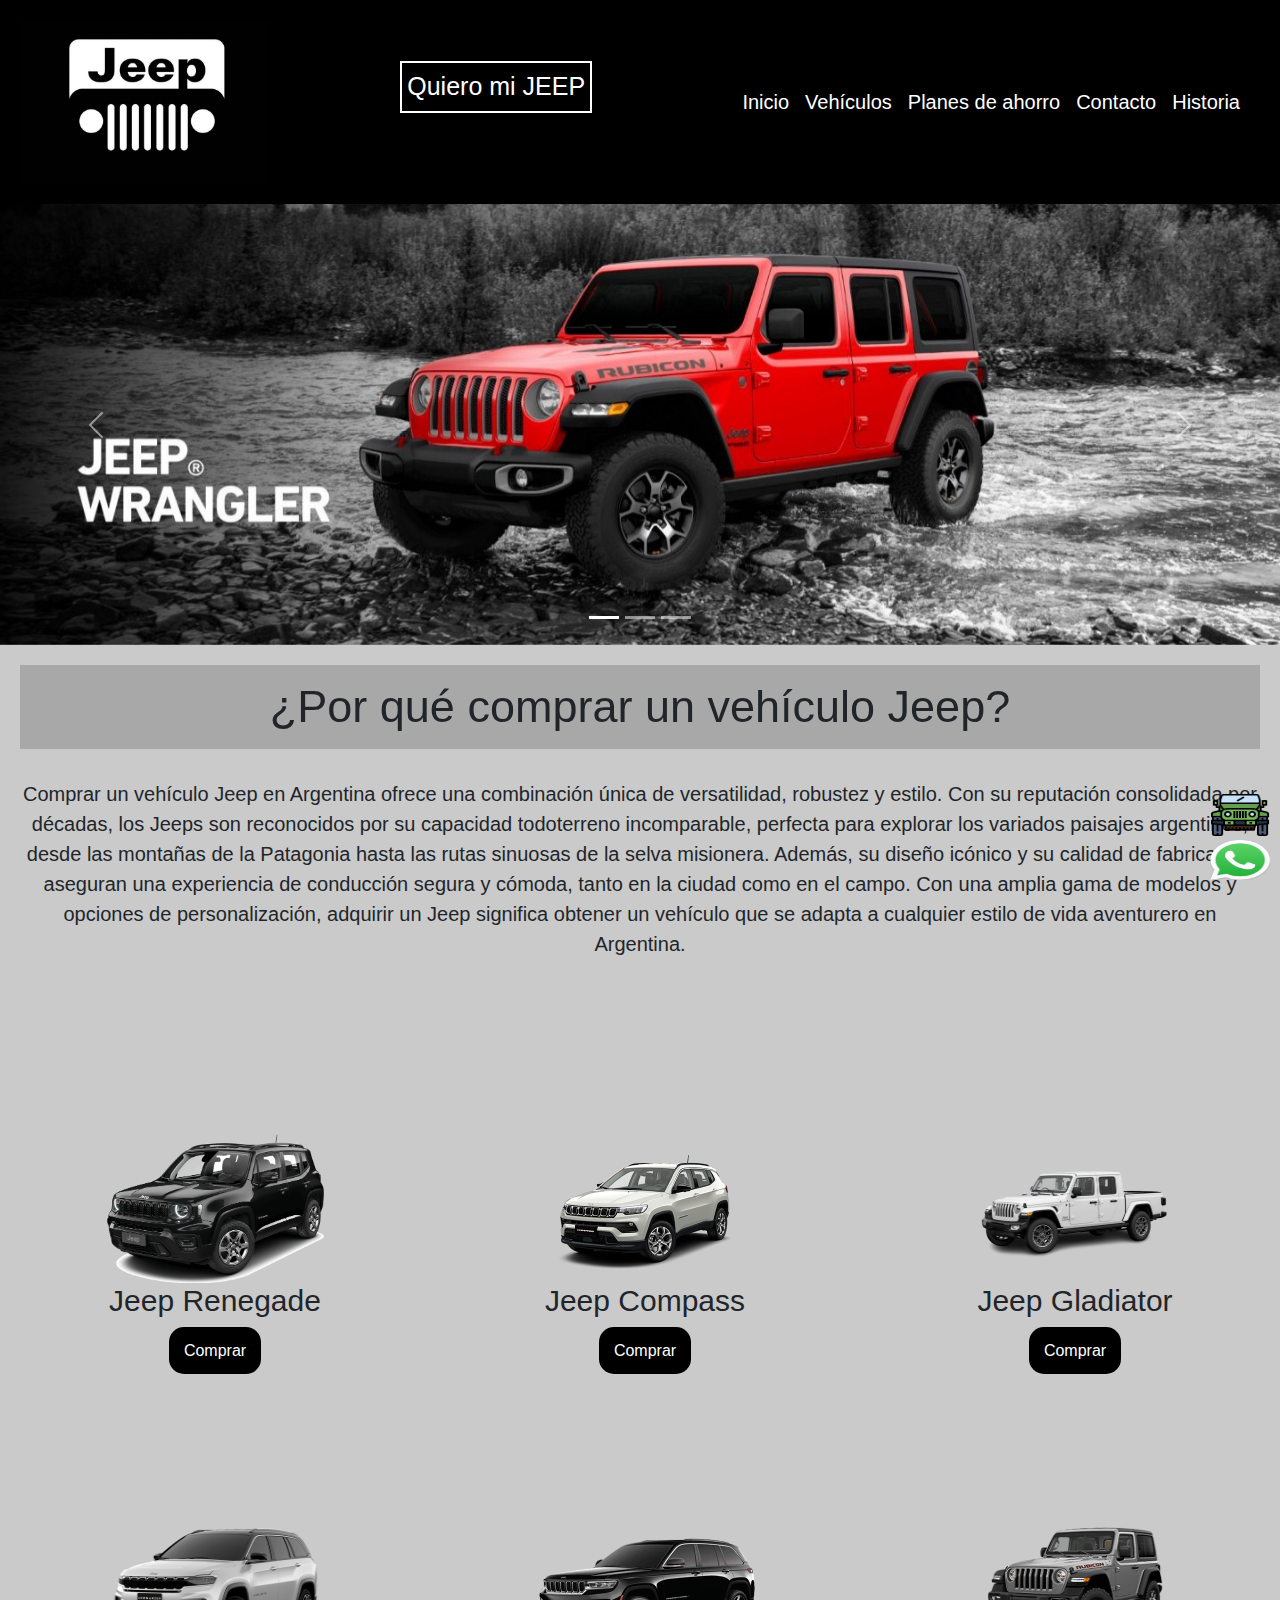
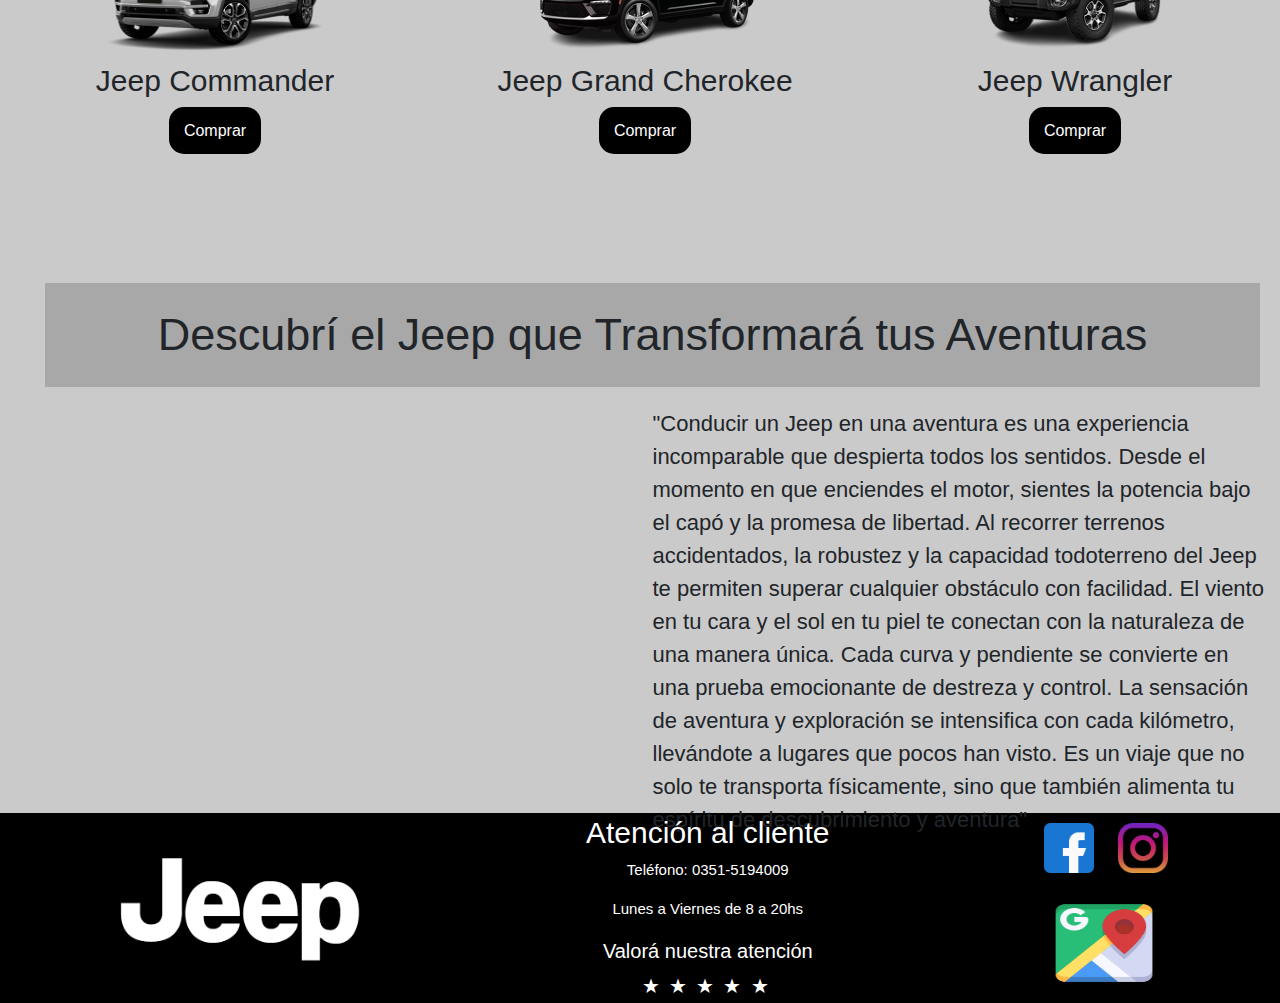
==== commit ec6a08ec: "tercer commit" ====
--- a/index.html
+++ b/index.html
@@ -1,5 +1,6 @@
 <!DOCTYPE html>
 <html lang="es">
+
 <head>
     <meta name="description"
         content="Descubre nuestra amplia gama de vehículos Jeep en Argentina. Encuentra modelos como Wrangler, Cherokee, y más, con ofertas exclusivas y financiación accesible. ¡Tu aventura Jeep comienza aquí!">
@@ -11,6 +12,8 @@
     <link rel="shortcut icon" href="./img/Jeeplogo.png">
     <link href="https://cdn.jsdelivr.net/npm/bootstrap@5.3.3/dist/css/bootstrap.min.css" rel="stylesheet"
         integrity="sha384-QWTKZyjpPEjISv5WaRU9OFeRpok6YctnYmDr5pNlyT2bRjXh0JMhjY6hW+ALEwIH" crossorigin="anonymous">
+        <!--ANIMACIONES STYLES-->
+    <link href="https://unpkg.com/aos@2.3.1/dist/aos.css" rel="stylesheet">
     <link rel="stylesheet" href="./scss/estilos.css" />
 </head>
 
@@ -52,11 +55,45 @@
 
     <main>
         <section class="imgpresentacion">
-            <img src="./img/jeepinicio.jpg"
-                alt="imagen presentacion con vehiculo jeep wrangler rojo que se encuentra debajo del header">
+            <!--CAROUSEL CON IMAGENES JEEP-->
+            <div id="carouselExampleIndicators" class="carousel slide">
+                <div class="carousel-indicators">
+                    <button type="button" data-bs-target="#carouselExampleIndicators" data-bs-slide-to="0"
+                        class="active" aria-current="true" aria-label="Slide 1"></button>
+                    <button type="button" data-bs-target="#carouselExampleIndicators" data-bs-slide-to="1"
+                        aria-label="Slide 2"></button>
+                    <button type="button" data-bs-target="#carouselExampleIndicators" data-bs-slide-to="2"
+                        aria-label="Slide 3"></button>
+                </div>
+                <div class="carousel-inner">
+                    <div class="carousel-item active">
+                        <img src="./img/jeepinicio.jpg" class="d-block w-100"
+                            alt="imagen presentacion con vehiculo jeep wrangler rojo que se encuentra dedentro del carousel">
+                    </div>
+                    <div class="carousel-item">
+                        <img src="./img/jeepcarousel2.jpg" class="d-block w-100"
+                            alt="imagen presentacion con vehiculo jeep commpas rojo que se encuentra dentro del carousel">
+                    </div>
+                    <div class="carousel-item">
+                        <img src="./img/jeepcarousel3.jpg" class="d-block w-100"
+                            alt="imagen presentacion con vehiculo jeep renegade que se encuentra dentro del carousel"">
+                    </div>
+                </div>
+                <button class=" carousel-control-prev" type="button" data-bs-target="#carouselExampleIndicators"
+                            data-bs-slide="prev">
+                        <span class="carousel-control-prev-icon" aria-hidden="true"></span>
+                        <span class="visually-hidden">Previous</span>
+                        </button>
+                        <button class="carousel-control-next" type="button" data-bs-target="#carouselExampleIndicators"
+                            data-bs-slide="next">
+                            <span class="carousel-control-next-icon" aria-hidden="true"></span>
+                            <span class="visually-hidden">Next</span>
+                        </button>
+                    </div>
         </section>
         <section class="bienvenidos">
-            <h1>¿Por qué comprar un vehículo Jeep?</h1>
+            <div data-aos="fade-right">
+            <h1>¿Por qué comprar un vehículo Jeep?</h1></div>
             <p>Comprar un vehículo Jeep en Argentina ofrece una combinación única de versatilidad, robustez y estilo.
                 Con su reputación consolidada por décadas, los Jeeps son reconocidos por su capacidad todoterreno
                 incomparable, perfecta para explorar los variados paisajes argentinos, desde las montañas de la
@@ -66,8 +103,9 @@
                 vehículo que se adapta a cualquier estilo de vida aventurero en Argentina.</p>
         </section>
         <section class="productos">
-            <!--TARJETAS PRODUCTOS-->
-            <h2>Nuestros Productos</h2>
+            <!--TARJETAS DE PRODUCTOS-->
+            <div data-aos="fade-left">
+            <h2>Nuestros Productos</h2></div>
             <div class="grilla-productos">
                 <div>
                     <img src="./img/Jeeprenegade.png"
@@ -169,6 +207,10 @@
     <script src="https://cdn.jsdelivr.net/npm/bootstrap@5.3.3/dist/js/bootstrap.bundle.min.js"
         integrity="sha384-YvpcrYf0tY3lHB60NNkmXc5s9fDVZLESaAA55NDzOxhy9GkcIdslK1eN7N6jIeHz"
         crossorigin="anonymous"></script>
+        <script src="https://unpkg.com/aos@2.3.1/dist/aos.js"></script>
+        <script>
+            AOS.init();
+        </script>
 </body>
 
 </html>--- a/scss/estilos.css
+++ b/scss/estilos.css
@@ -6,7 +6,6 @@
   font-family: "Gill Sans", "Gill Sans MT", Calibri, "Trebuchet MS", sans-serif;
 }
 
-/**VARIABLES**/
 main {
   background-color: rgba(51, 49, 49, 0.26);
 }
@@ -55,6 +54,8 @@
 header a p:hover {
   color: orange;
   border-color: orange;
+  transition: 0.5s;
+  transform: scale(1.1);
 }
 header .navbar {
   background-color: black !important;
@@ -65,6 +66,11 @@
 header .navbar .container-fluid ul li a {
   font-size: 20px !important;
   color: white !important;
+}
+header .navbar .container-fluid ul li a:hover {
+  color: orange !important;
+  transition: 0.5s;
+  transform: scale(1.05);
 }
 
 /*! MAIN DEL INDEX*/
@@ -82,6 +88,7 @@
   padding: 15px;
   margin: 20px;
   background-color: rgba(0, 0, 0, 0.164);
+  animation-delay: 1s;
 }
 main .bienvenidos p {
   font-size: 20px;
@@ -95,6 +102,7 @@
   text-align: center;
   background-color: rgba(0, 0, 0, 0.164);
   padding-bottom: 15px;
+  animation-delay: 10s;
 }
 main .grilla-productos {
   width: 100%;
@@ -108,6 +116,10 @@
   height: 300px;
   text-align: center;
   margin: 40px;
+  transition: 1s;
+}
+main .grilla-productos div:hover {
+  transform: scale(1.1);
 }
 main .grilla-productos div img {
   width: 250px;
@@ -123,6 +135,10 @@
   color: white;
   padding: 15px;
   border-radius: 15px;
+  transition: 0.5s;
+}
+main .grilla-productos div a:hover {
+  background-color: rgba(255, 166, 0, 0.507);
 }
 main .presentacion {
   display: grid;
@@ -187,6 +203,10 @@
   text-align: center;
   margin-bottom: 20px;
   margin: 40px;
+  transition: 1s;
+}
+main .vehiculos div:hover {
+  transform: scale(1.1);
 }
 main .vehiculos div img {
   width: 250px;
@@ -202,6 +222,10 @@
   color: black;
   padding: 15px;
   border-radius: 15px;
+  transition: 0.5s;
+}
+main .vehiculos div a:hover {
+  background-color: orangered;
 }
 main .descripcionmodelos {
   display: grid;
@@ -212,7 +236,11 @@
 main .descripcionmodelos .modelos img {
   width: 280px;
   height: 180px;
-  padding: 5px;
+  padding: 7px;
+  transition: 1s;
+}
+main .descripcionmodelos .modelos img:hover {
+  transform: scale(1.1);
 }
 main .descripcionmodelos .modelos-title h2 {
   font-size: 40px;
@@ -251,6 +279,10 @@
   text-align: center;
   margin-bottom: 20px;
   margin: 40px;
+  transition: 1s;
+}
+main .tarjetasplan div:hover {
+  transform: scale(1.1);
 }
 main .tarjetasplan div img {
   width: 250px;
@@ -266,15 +298,31 @@
   color: black;
   padding: 15px;
   border-radius: 15px;
+  transition: 0.5s;
+}
+main .tarjetasplan div a:hover {
+  background-color: orangered;
+}
+main .tarjetasplan .tipodeplan {
+  background-color: black;
+  border-radius: 25px;
+  box-sizing: border-box;
+  padding: 20px;
+  margin: 0px;
 }
 main .tarjetasplan .tipodeplan h2 {
-  font-size: 30px;
+  font-size: 23px;
   padding: 5px;
   text-decoration: underline;
+  color: white;
+  margin: 0px;
 }
 main .tarjetasplan .tipodeplan p {
-  font-size: 18px;
-  text-align: center;
+  font-size: 14px;
+  text-align: center;
+  color: white;
+  padding: 5px;
+  margin: 0px;
 }
 
 /*! MAIN DE CONTACTO*/
@@ -299,36 +347,43 @@
 }
 
 /*? MAIN DE HISTORIA*/
-main .jeephistoria img {
+.maindehistoria {
+  background-color: white;
+}
+.maindehistoria .jeephistoria img {
   width: 100%;
   margin-top: 0;
   padding: 0;
   height: auto;
 }
-main .jeephistoria h1 {
+.maindehistoria .jeephistoria h1 {
   font-size: 45px;
   text-align: center;
   padding: 15px;
   margin: 20px;
   background-color: rgba(0, 0, 0, 0.336);
 }
-main .jeephistoria p {
+.maindehistoria .jeephistoria p {
   font-size: 25px;
   margin: 10px;
   padding: 10px;
   text-align: center;
 }
-main .jeephistoria .historiaimg {
+.maindehistoria .jeephistoria .historiaimg {
   display: flex;
   justify-content: center;
   align-items: center;
 }
-main .jeephistoria .historiaimg img {
+.maindehistoria .jeephistoria .historiaimg img {
   width: 450px;
   height: 260px;
   padding: 10px;
-}
-main .jeephistoria h2 {
+  transition: 1s;
+}
+.maindehistoria .jeephistoria .historiaimg img:hover {
+  transform: scale(1.03);
+}
+.maindehistoria .jeephistoria h2 {
   font-size: 45px;
   text-align: center;
   padding: 15px;
@@ -387,14 +442,21 @@
   width: 100px;
   height: 80px;
   margin: 20px;
+  transition: 1s;
+}
+footer a img:hover {
+  transform: scale(1.1);
 }
 footer .redessociales a img {
   width: 50px;
   height: 50px;
   margin: 10px;
-}
-
-/*! MEDIA QUERYS DE INDEX*/
+  transition: 1s;
+}
+footer .redessociales a img:hover {
+  transform: scale(1.1);
+}
+
 @media (max-width: 1075px) {
   main .productos .grilla-productos {
     grid-template-columns: repeat(2, 1fr);
@@ -454,6 +516,9 @@
   }
 }
 @media (max-width: 787px) {
+  header a p {
+    font-size: 15px;
+  }
   main .bienvenidos h1 {
     font-size: 30px;
   }
@@ -470,7 +535,7 @@
     align-items: center;
   }
   main .presentacion {
-    height: 600px;
+    height: 550px;
     display: flex;
     flex-direction: column;
     justify-content: center;
@@ -490,7 +555,7 @@
 }
 @media (max-width: 617px) {
   header img {
-    width: 135px;
+    width: 175px;
   }
   header a p {
     font-size: 13px;
@@ -502,7 +567,7 @@
     font-size: 12px;
   }
   main .productos h2 {
-    font-size: 19px;
+    font-size: 20px;
   }
   main .presentacion h2 {
     font-size: 16px;
@@ -534,7 +599,14 @@
     height: 35px;
   }
 }
-/*! MEDIA QUERYS DE VEHICULOS*/
+@media (max-width: 530px) {
+  header a {
+    display: none;
+  }
+  header .navbar .container-fluid ul li a {
+    font-size: 15px !important;
+  }
+}
 @media (max-width: 1075px) {
   main .aventura img {
     height: auto;
@@ -599,19 +671,12 @@
     height: 90px;
   }
 }
-/*! MEDIA QUERYS DE PLANES DE AHORRO*/
 @media (max-width: 1008px) {
   main .jeepahorro img {
     height: auto;
   }
   main .tarjetasplan h1 {
     font-size: 32px;
-  }
-  main .tarjetasplan .tipodeplan h2 {
-    font-size: 25px;
-  }
-  main .tarjetasplan .tipodeplan p {
-    font-size: 15px;
   }
 }
 @media (max-width: 842px) {
@@ -624,23 +689,22 @@
   main .tarjetasplan h1 {
     font-size: 25px;
   }
-  main .tarjetasplan div {
-    width: 280px;
-    height: 180px;
-  }
 }
 @media (max-width: 664px) {
   main .tarjetasplan h1 {
     font-size: 20px;
   }
+  main .tarjetasplan .tipodeplan {
+    width: 320px;
+    height: 270px;
+  }
   main .tarjetasplan .tipodeplan h2 {
-    font-size: 20px;
+    font-size: 21px;
   }
   main .tarjetasplan .tipodeplan p {
     font-size: 13px;
   }
 }
-/*! MEDIA QUERYS DE CONTACTO*/
 @media (max-width: 906px) {
   main .formulario h1 {
     font-size: 30px;
@@ -656,8 +720,7 @@
     font-size: 13px;
   }
 }
-/*! MEDIA QUERYS DE HISTORIA*/
-@media (max-width: 1008px) {
+@media (max-width: 1075px) {
   main .jeephistoria img {
     height: auto;
   }
